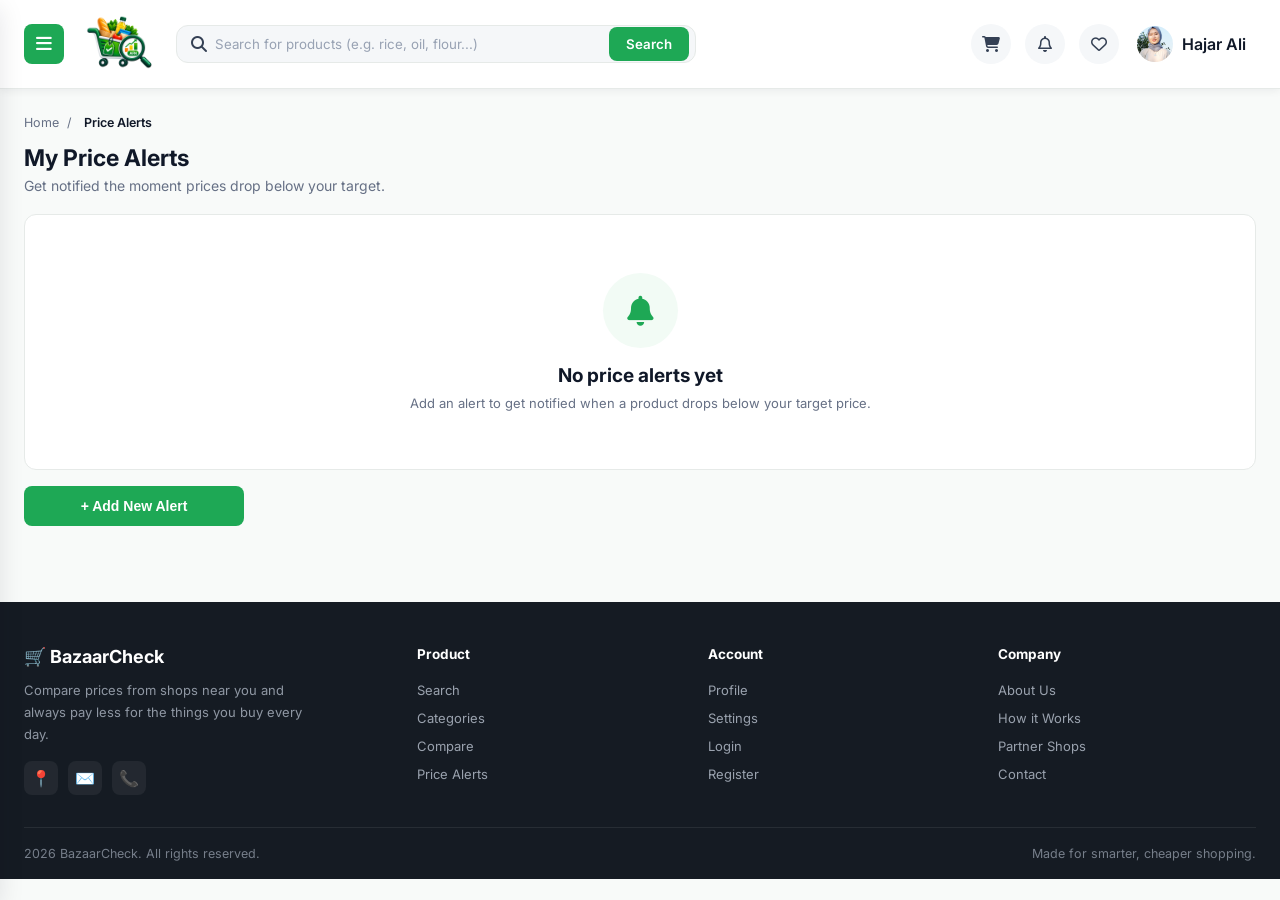
==== alerts.html @ 357ee867 "Add Alerts page and update the Alerts buttons in every pages" ====
<!doctype html>
<html lang="en">
  <head>
    <meta charset="UTF-8" />
    <meta name="viewport" content="width=device-width, initial-scale=1.0" />
    <link rel="stylesheet" href="index.css" />
    <link
      rel="stylesheet"
      href="https://cdnjs.cloudflare.com/ajax/libs/font-awesome/6.4.0/css/all.min.css"
    />
    <link
      href="https://fonts.googleapis.com/css2?family=Inter:wght@400;500;600;700;800&display=swap"
      rel="stylesheet"
    />
    <title>Alerts . Bazaar Check</title>
  </head>
  <body>
    <header class="topbar">
      <button class="menu-btn">
        <i class="fa-solid fa-bars"></i>
      </button>

      <div class="logo">
        <img src="images/logo.png" alt="logo" class="logo-png" />
      </div>

      <form class="search-box">
        <span class="search-icon">
          <i class="fa-solid fa-magnifying-glass"></i>
        </span>

        <input
          type="text"
          placeholder="Search for products (e.g. rice, oil, flour...)"
        />

        <button type="submit">Search</button>
      </form>

      <div class="topbar-right">
        <!--  <button id="darkModeBtn" class="icon-btn">🌙 </button> -->

        <a href="cart.html" class="icon-btn" style="position: relative">
          <i class="fa-solid fa-cart-shopping"></i>
          <span id="cartCount" class="cart-badge" style="display: none">0</span>
        </a>

        <a href="alerts.html" class="icon-btn" style="position: relative">
          <i class="fa-regular fa-bell"></i>
          <span id="alertCount" class="cart-badge" style="display: none"
            >0</span
          >
        </a>

        <a href="favorites.html" class="icon-btn" style="position: relative">
          <i class="fa-regular fa-heart"></i>
          <span id="favCount" class="cart-badge" style="display: none">0</span>
        </a>

        <a href="#" class="user-chip">
          <img src="images/1.png" alt="user" />
          <span class="name">Hajar Ali</span>
        </a>
      </div>
    </header>

    <aside class="sidebar" id="sidebar">
      <div class="sidebar-head">
        <div class="brand">
          <img src="images/logo.png" alt="Bazaar Check logo" class="logo-png" />

          <div class="brand-info">
            <span class="brand-name">Bazaar Check</span>
            <span class="brand-tagline">Smart shopping</span>
          </div>
        </div>

        <button class="close-btn" id="closeBtn">
          <i class="fa-solid fa-xmark"></i>
        </button>
      </div>

      <nav>
        <a href="index.html">
          <i class="fa-solid fa-house"></i>
          Home
        </a>

        <a href="search.html">
          <i class="fa-solid fa-magnifying-glass"></i>
          Search
        </a>

        <a href="categories.html">
          <i class="fa-solid fa-layer-group"></i>
          Categories
        </a>

        <a href="categories.html">
          <i class="fa-solid fa-shop"></i>
          Shops
        </a>

        <a href="cart.html" class="active">
          <i class="fa-solid fa-cart-shopping"></i>
          My Cart
        </a>

        <a href="compare.html">
          <i class="fa-solid fa-code-compare"></i>
          Compare
        </a>

        <a href="favorites.html">
          <i class="fa-solid fa-heart"></i>
          Favorites
        </a>

        <a href="Alerts.html">
          <i class="fa-solid fa-bell"></i>
          Alerts
        </a>

        <a href="price-history.html">
          <i class="fa-solid fa-chart-line"></i>
          Price History
        </a>

        <a href="profile.html">
          <i class="fa-regular fa-circle-user"></i>
          Profile
        </a>

        <a href="settings.html">
          <i class="fa-solid fa-gear"></i>
          settings
        </a>

        <hr />

        <a href="login.html">
          <i class="fa-solid fa-right-from-bracket"></i>
          Logout
        </a>
      </nav>
    </aside>

    <!-- Backdrop -->

    <div class="backdrop" id="backdrop"></div>

    <!-- ================= ADD ALERT MODAL ================= -->

    <div id="alertModal" class="alert-modal">
      <div class="alert-modal-content">
        <button id="closeAlertModal" class="alert-modal-close">
          <i class="fa-solid fa-xmark"></i>
        </button>

        <div class="alert-modal-icon">
          <i class="fa-solid fa-bell"></i>
        </div>

        <h2>Create Price Alert</h2>

        <p class="alert-modal-subtitle">
          Choose a product and set the maximum price you want to pay.
        </p>

        <div class="alert-form-group">
          <label for="alertProduct">Product</label>

          <div class="alert-select-wrapper">
            <i class="fa-solid fa-box"></i>

            <select id="alertProduct">
              <option value="">Select a product</option>
            </select>

            <i class="fa-solid fa-chevron-down alert-select-arrow"></i>
          </div>
        </div>

        <div class="alert-form-group">
          <label for="alertTargetPrice">Target Price</label>

          <div class="alert-price-wrapper">
            <span>AFN</span>
            <input
              type="number"
              id="alertTargetPrice"
              placeholder="Enter target price"
              min="1"
            />
          </div>
        </div>

        <div class="alert-modal-info">
          <i class="fa-solid fa-circle-info"></i>

          <span>
            You will be notified when the product price reaches or falls below
            your target price.
          </span>
        </div>

        <div id="alertModalError" class="alert-modal-error"></div>

        <div class="alert-modal-actions">
          <button id="cancelAlertModal" class="alert-cancel-btn">Cancel</button>

          <button id="saveAlertModal" class="alert-save-btn">
            <i class="fa-solid fa-bell"></i>
            Set Alert
          </button>
        </div>
      </div>
    </div>
    <main class="page">
      <div class="crumbs">
        <a href="index.html">Home</a>
        <span>/</span>
        <span class="current">Price Alerts</span>
      </div>

      <div class="page-head">
        <h1>My Price Alerts</h1>
        <p>Get notified the moment prices drop below your target.</p>
      </div>

      <div class="alert-list-card">
        <div id="alertItemsContainer">
          <!-- filled by JavaScript -->
        </div>
      </div>

      <button
        class="btn-primary-full"
        id="addAlertBtn"
        style="max-width: 220px; margin-top: 16px"
      >
        + Add New Alert
      </button>
    </main>

    <!-- ===== SECTION: FOOTER ===== -->
    <footer class="site-footer">
      <div class="foot-top">
        <div class="foot-brand">
          <div class="logo"><span class="logo-dot">🛒</span> BazaarCheck</div>
          <p>
            Compare prices from shops near you and always pay less for the
            things you buy every day.
          </p>
          <div class="foot-social">
            <a href="#" aria-label="Location">📍</a>
            <a href="#" aria-label="Email">✉️</a>
            <a href="#" aria-label="Phone">📞</a>
          </div>
        </div>

        <div class="foot-col">
          <h5>Product</h5>
          <a href="search.html">Search</a>
          <a href="categories.html">Categories</a>
          <a href="compare.html">Compare</a>
          <a href="alerts.html">Price Alerts</a>
        </div>

        <div class="foot-col">
          <h5>Account</h5>
          <a href="profile.html">Profile</a>
          <a href="settings.html">Settings</a>
          <a href="login.html">Login</a>
          <a href="register.html">Register</a>
        </div>

        <div class="foot-col">
          <h5>Company</h5>
          <a href="#">About Us</a>
          <a href="#">How it Works</a>
          <a href="shops.html">Partner Shops</a>
          <a href="#">Contact</a>
        </div>
      </div>

      <div class="foot-bottom">
        <span><span id="year"></span> BazaarCheck. All rights reserved.</span>
        <span>Made for smarter, cheaper shopping.</span>
      </div>
    </footer>
    <script src="index.js"></script>
  </body>
</html>
---- index.css ----
/* ================================
   GLOBAL VARIABLES
================================ */

:root {
  --primary: #1ea855;
  --primary-dark: #2f9456;
  --primary-dark2: #041c0d;
  --primary-light: #f2fbf5;

  --white: #ffffff;
  --black: #101828;
  --text: #344054;
  --text-light: #667085;
  --text-muted: #98a2b3;

  --background: #f8faf9;
  --surface: #ffffff;
  --surface-soft: #f5f7f9;

  --border: #e6eae8;

  --sidebar-bg: #26382e;
  --sidebar-text: #dce8e0;
  --sidebar-hover: rgba(255, 255, 255, 0.08);
  --sidebar-active: #1ea855;

  --danger: #e0483f;

  --shadow-sm: 0 2px 8px rgba(16, 24, 40, 0.06);
  --shadow-md: 0 8px 24px rgba(16, 24, 40, 0.1);

  --radius-sm: 8px;
  --radius-md: 12px;
  --radius-lg: 18px;

  --transition: 0.25s ease;
}

/* ================================
   RESET
================================ */

* {
  margin: 0;
  padding: 0;
  box-sizing: border-box;
}

body {
  font-family: "Inter", sans-serif;
  background: var(--background);
  color: var(--text);
}

/* ================================
   TOPBAR
================================ */

.topbar {
  position: sticky;
  top: 0;
  z-index: 30;

  display: flex;
  align-items: center;
  gap: 16px;

  padding: 12px 24px;

  background: var(--white);
  border-bottom: 1px solid var(--border);

  box-shadow: var(--shadow-sm);
}

/* ================================
   MENU BUTTON
================================ */

.menu-btn {
  width: 40px;
  height: 40px;

  display: flex;
  align-items: center;
  justify-content: center;

  border: none;
  border-radius: var(--radius-sm);

  background: var(--primary);
  color: var(--white);

  font-size: 18px;

  cursor: pointer;

  transition: var(--transition);
}

.menu-btn:hover {
  background: var(--primary-dark);
  transform: translateY(-1px);
}

/* ================================
   LOGO
================================ */

.logo-png {
  width: 80px;
  height: 60px;
  object-fit: contain;
}

/* ================================
   DARK MODE BUTTON

body.dark{
  background:var(--primary-dark2);
  color:var(--primary-light);
}
#darkModeBtn{
  border:none;
}
================================ */
/* ================================
   SEARCH BOX
================================ */

.search-box {
  flex: 1;
  max-width: 520px;

  display: flex;
  align-items: center;

  background: var(--surface-soft);

  border: 1px solid var(--border);
  border-radius: var(--radius-md);

  padding: 0 6px 0 14px;

  transition: var(--transition);
}

.search-box > i {
  color: var(--text);
}

.search-box:focus-within {
  border-color: var(--primary);
  background: var(--white);
  box-shadow: 0 0 0 3px rgba(30, 168, 85, 0.1);
}

.search-box input {
  flex: 1;

  border: none;
  outline: none;

  padding: 10px 8px;

  background: transparent;

  color: var(--text);
  font-family: inherit;
}

.search-box input::placeholder {
  color: var(--text-muted);
}

.search-box button {
  display: flex;
  align-items: center;
  justify-content: center;

  background: var(--primary);
  color: var(--white);

  border: none;
  border-radius: var(--radius-sm);

  padding: 9px 17px;

  font-weight: 600;
  font-family: inherit;

  cursor: pointer;

  transition: var(--transition);
}

.search-box button:hover {
  background: var(--primary-dark);
}

/* ================================
   TOPBAR RIGHT
================================ */

.topbar-right {
  display: flex;
  align-items: center;
  gap: 14px;

  margin-left: auto;
}

.topbar-right a {
  text-decoration: none;
}

.topbar-right a .name {
  color: var(--black);
  font-weight: 600;
}

/* ================================
   ICON BUTTON
================================ */

.icon-btn {
  width: 40px;
  height: 40px;

  display: flex;
  align-items: center;
  justify-content: center;

  position: relative;

  border-radius: 50%;

  background: var(--surface-soft);
  color: var(--text);

  transition: var(--transition);
}

.icon-btn:hover {
  background: var(--primary-light);
  color: var(--primary);
}

/* Notification Dot */

.dot {
  position: absolute;

  top: 5px;
  right: 5px;

  width: 8px;
  height: 8px;

  background: var(--danger);

  border-radius: 50%;

  border: 1.5px solid var(--white);
}

/* ================================
   USER CHIP
================================ */

.user-chip {
  display: flex;
  align-items: center;
  gap: 9px;

  padding: 4px 10px 4px 4px;

  border-radius: 30px;

  transition: var(--transition);
}

.user-chip:hover {
  background: var(--surface-soft);
}

.user-chip img {
  width: 36px;
  height: 36px;

  border-radius: 50%;

  object-fit: cover;
}

/* ================================
   SIDEBAR
================================ */

.sidebar {
  position: fixed;

  top: 0;
  left: 0;
  bottom: 0;

  width: 270px;

  background: var(--sidebar-bg);
  color: var(--white);

  padding: 22px 18px;

  transform: translateX(-100%);

  transition: transform 0.3s ease;

  z-index: 60;

  box-shadow: var(--shadow-md);
}

.sidebar.open {
  transform: translateX(0);
}

/* ================================
   SIDEBAR HEADER
================================ */

.sidebar-head {
  display: flex;
  align-items: center;

  padding: 0 4px 22px;

  margin-bottom: 15px;

  border-bottom: 1px solid rgba(255, 255, 255, 0.1);
}

/* ================================
   SIDEBAR BRAND
================================ */

.brand {
  display: flex;
  align-items: center;
  gap: 10px;
  min-width: 0;
}

.brand-info {
  display: flex;
  flex-direction: column;
}

.sidebar .logo-png {
  width: 75px;
  height: 55px;
}

.brand-name {
  color: var(--white);

  font-size: 18px;
  font-weight: 700;

  letter-spacing: -0.3px;

  white-space: nowrap;
}

.brand-tagline {
  color: #aabdb1;

  font-size: 11px;

  margin-top: 2px;
}

/* ================================
   CLOSE BUTTON
================================ */

.close-btn {
  width: 38px;
  height: 38px;

  flex-shrink: 0;
  margin-left: 12px;

  display: flex;
  align-items: center;
  justify-content: center;

  border: none;
  border-radius: 10px;

  background: transparent;
  color: var(--sidebar-text);

  font-size: 19px;

  cursor: pointer;

  transition: var(--transition);
}

.close-btn:hover {
  background: var(--sidebar-hover);
  color: var(--white);
}

/* SIDEBAR NAVIGATION  */
.sidebar {
  width: 290px;
  height: 100vh;
  overflow-y: auto;
  overflow-x: hidden;
}

.sidebar nav {
  display: flex;
  flex-direction: column;
  gap: 6px;
}

.sidebar nav a {
  display: flex;
  align-items: center;

  gap: 14px;

  padding: 12px 14px;

  color: var(--sidebar-text);

  text-decoration: none;

  border-radius: var(--radius-md);

  font-size: 15px;
  font-weight: 500;

  transition: var(--transition);
}

.sidebar nav a i {
  width: 20px;

  text-align: center;

  font-size: 16px;
}

.sidebar nav a:hover {
  background: var(--sidebar-hover);
  color: var(--white);

  transform: translateX(3px);
}

.sidebar nav a.active {
  background: var(--sidebar-active);
  color: var(--white);

  box-shadow: 0 4px 12px rgba(30, 168, 85, 0.2);
}

/*  BACKDROp    */

.backdrop {
  display: none;

  position: fixed;

  inset: 0;

  background: rgba(0, 0, 0, 0.5);

  z-index: 55;

  backdrop-filter: blur(2px);
}

.backdrop.show {
  display: block;
}

/*  HERO  */

.hero {
  display: grid;

  grid-template-columns: 1fr 1fr;

  gap: 24px;

  align-items: center;

  padding: 40px;

  background: var(--primary-light);

  border-radius: var(--radius-lg);
  border: 1px solid var(--border);
  margin-bottom: 28px;
  overflow: hidden;
  position: relative;
  margin: 16px;
}

.hero-content {
  padding-left: 0;
}

.brand-label {
  display: inline-block;

  margin-bottom: 12px;

  color: var(--primary);

  font-size: 14px;
  font-weight: 800;

  letter-spacing: 2px;
}

.hero h1 {
  font-size: 38px;

  line-height: 1.15;

  font-weight: 750;

  color: var(--black);

  margin-bottom: 14px;
}

.hero h1 span {
  color: var(--primary);
}

.hero p {
  color: var(--text-light);

  font-size: 16px;

  line-height: 1.6;

  margin-bottom: 20px;

  max-width: 420px;
}

/* HERO SEARCH */

.hero-search {
  display: flex;

  background: var(--white);

  border-radius: var(--radius-md);

  padding: 6px;

  max-width: 440px;

  box-shadow: var(--shadow-md);
}

.hero-search input {
  flex: 1;

  border: none;
  outline: none;

  padding: 10px 12px;

  font-family: inherit;
}

.hero-search input::placeholder {
  color: var(--text-muted);
}

.hero-search button {
  background: var(--primary);

  color: var(--white);

  border: none;

  border-radius: var(--radius-sm);

  padding: 0 20px;

  font-weight: 600;

  font-family: inherit;

  cursor: pointer;

  transition: var(--transition);
}

.hero-search button:hover {
  background: var(--primary-dark);
}

/* ================================
   HERO IMAGE
================================ */

.hero-image img {
  width: 100%;
  max-width: 500px;

  height: 400px;

  display: block;

  object-fit: contain;
}

/* quick category chips */
.chip-row {
  display: flex;
  gap: 12px;
  flex-wrap: wrap;
  margin-top: 22px;
}
.chip {
  display: flex;
  flex-direction: column;
  align-items: center;
  gap: 7px;
  background: #fff;
  border: 1px solid var(--border);
  border-radius: 13px;
  padding: 12px 18px;
  min-width: 80px;
  font-size: 12.5px;
  font-weight: 600;
  color: var(--text);
  transition:
    0.15s transform,
    0.15s border-color,
    0.15s box-shadow;
}
.chip .emoji {
  font-size: 24px;
}
.chip:hover {
  border-color: var(--sidebar-active);
  color: var(--primary-dark);
  transform: translateY(-3px);
  box-shadow: var(--shadow);
}

/*     card      */
.section-title {
  display: flex;
  justify-content: space-between;
  align-items: center;
  margin-bottom: 14px;
}
.section-title h3,
.section-heading h3 {
  margin: 0;
  font-weight: 700;
  font-size: 16.5px;
  color: var(--black);
}
.section-heading {
  display: flex;
  justify-content: space-between;
  align-items: center;
  margin-bottom: 14px;
}
.section-title a {
  font-size: 13px;
  color: var(--primary-dark);
  font-weight: 600;
}
.grid {
  display: grid;
  gap: 18px;
  padding: 0 24px;
}
.grid-5 {
  grid-template-columns: repeat(5, 1fr);
  gap: 24px;
  align-items: center;
  margin-bottom: 28px;
  overflow: hidden;
  position: relative;
}

/* ---------- Product card ---------- */
.product-card {
  background: #fff;
  border: 1px solid var(--border);
  border-radius: var(--radius-md);
  padding: 14px;
  position: relative;
  transition:
    0.18s box-shadow,
    0.18s transform,
    0.18s border-color;
  text-decoration: none;
}
.product-card:hover {
  box-shadow: var(--shadow-md);
  transform: translateY(-4px);
  border-color: var(--primary);
}
.product-card .thumb {
  background: var(--primary-light);
  border-radius: 10px;
  height: 160px;
  display: flex;
  align-items: center;
  justify-content: center;
  font-size: 44px;
  margin-bottom: 12px;
}
.product-card .thumb img {
  width: 100%;
  height: 100%;
  object-fit: contain;
  display: block;
  padding: 10px;
}
.product-card .fav-btn {
  position: absolute;
  top: 12px;
  right: 12px;
  width: 34px;
  height: 34px;
  border-radius: 50%;
  background: #fff;
  border: 1px solid var(--border);
  display: flex;
  align-items: center;
  justify-content: center;
  color: var(--danger);
  transition: 0.15s transform;
  cursor: pointer;
}
.product-card .fav-btn:hover {
  transform: scale(1.12);
}
.product-link {
  text-decoration: none;
  color: inherit;
}
.product-card h4 {
  margin: 0 0 4px;
  font-size: 14.5px;
  text-align: center;
}
.product-card .from {
  font-size: 12px;
  color: var(--primary);
  margin: 0 0 2px;
  text-align: center;
}
.product-card .price {
  margin: 0;
  font-weight: 700;
  color: var(--primary-dark);
  font-size: 15px;
  text-align: center;
}
.simple-heart {
  font-size: 18px;
  color: var(--danger);
}
.filled-heart {
  width: 28px;
  height: 28px;
  object-fit: contain;
}

/*        SECTION: WHY BAZAARCHECK     */

.why-section {
  padding: 30px 24px 0;
  max-width: 1300px;
  margin: 0 auto;
}

.feature-strip {
  display: grid;
  grid-template-columns: repeat(4, 1fr);
  gap: 16px;
}

.feature-item {
  background: var(--surface);
  border: 1px solid var(--border);
  border-radius: var(--radius-md);
  padding: 18px;
  display: flex;
  gap: 12px;
  align-items: flex-start;
  transition: var(--transition);
}

.feature-item:hover {
  box-shadow: var(--shadow-md);
  transform: translateY(-3px);
}

.fi-icon {
  width: 40px;
  height: 40px;
  border-radius: var(--radius-sm);
  background: var(--primary-light);
  display: flex;
  align-items: center;
  justify-content: center;
  font-size: 18px;
  flex-shrink: 0;
}

.feature-item h5 {
  margin: 0 0 3px;
  font-size: 14px;
  color: var(--black);
}

.feature-item p {
  margin: 0;
  font-size: 12.5px;
  color: var(--text-light);
}

/*    SECTION: FOOTER  */

.site-footer {
  margin-top: 40px;
  background: #151b23;
  color: #a9b1bd;
  padding: 44px 24px 0;
}

.foot-top {
  max-width: 1300px;
  margin: 0 auto;
  display: grid;
  grid-template-columns: 1.4fr 1fr 1fr 1fr;
  gap: 32px;
  padding-bottom: 32px;
  border-bottom: 1px solid rgba(255, 255, 255, 0.08);
}

.foot-brand .logo {
  color: var(--white);
  font-size: 18px;
  font-weight: 700;
  margin-bottom: 12px;
}

.foot-brand p {
  font-size: 13px;
  line-height: 1.7;
  max-width: 280px;
  margin: 0 0 16px;
  color: #8f97a3;
}

.foot-social {
  display: flex;
  gap: 10px;
}

.foot-social a {
  width: 34px;
  height: 34px;
  border-radius: var(--radius-sm);
  background: rgba(255, 255, 255, 0.06);
  display: flex;
  align-items: center;
  justify-content: center;
  text-decoration: none;
  color: #c3c9d1;
  transition: var(--transition);
}

.foot-social a:hover {
  background: var(--primary);
  color: var(--white);
}

.foot-col h5 {
  color: var(--white);
  font-size: 13.5px;
  margin: 0 0 14px;
}

.foot-col a {
  display: block;
  font-size: 13px;
  color: #9aa2ae;
  padding: 6px 0;
  text-decoration: none;
  transition: var(--transition);
}

.foot-col a:hover {
  color: var(--primary);
}

.foot-bottom {
  max-width: 1300px;
  margin: 0 auto;
  padding: 18px 0;
  display: flex;
  justify-content: space-between;
  flex-wrap: wrap;
  gap: 8px;
  font-size: 12.5px;
  color: #767e8a;
}

.page {
  max-width: 1300px;
  margin: 0 auto;
  padding: 26px 24px;
}

.page-head {
  margin-bottom: 20px;
}
.page-head h1 {
  font-size: 23px;
  margin-bottom: 5px;
  color: var(--black);
}
.page-head p {
  color: var(--text-light);
  font-size: 14px;
}
.filters h4 {
  margin: 0 0 12px;
  font-size: 13.5px;
  color: #1e2530;
}
.filters hr {
  border: none;
  border-top: 1px solid #e6eae8;
  margin: 14px 0;
}

.filter-toggle {
  display: none;
  background: #f5f7f9;
  border: 1px solid #e6eae8;
  border-radius: 8px;
  padding: 9px 14px;
  font-size: 13px;
  font-weight: 600;
  margin-bottom: 14px;
  cursor: pointer;
}
.search-layout {
  display: grid;
  grid-template-columns: 230px 1fr;
  gap: 20px;
  align-items: start;
}
.filters {
  background: var(--surface);
  border: 1px solid var(--border);
  border-radius: var(--radius-md);
  padding: 18px;
}
.filter-item {
  display: block;
  padding: 9px 10px;
  border-radius: var(--radius-sm);
  font-size: 13.5px;
  color: var(--text);
  font-weight: 500;
  text-decoration: none;
}
.filter-item:hover {
  background: var(--surface-soft);
}
.filter-item.active {
  background: var(--primary-light);
  color: var(--primary-dark);
  font-weight: 700;
}
.toolbar {
  display: flex;
  justify-content: space-between;
  align-items: center;
  flex-wrap: wrap;
  gap: 12px;
  margin-bottom: 16px;
}
.toolbar-left {
  display: flex;
  gap: 10px;
}
.select-box {
  border: 1px solid var(--border);
  border-radius: var(--radius-sm);
  padding: 9px 12px;
  font-size: 13px;
  background: var(--surface);
}
.filter-toggle {
  display: none;
  background: var(--surface-soft);
  border: 1px solid var(--border);
  border-radius: var(--radius-sm);
  padding: 9px 14px;
  font-size: 13px;
  font-weight: 600;
  cursor: pointer;
}
.table-card {
  background: var(--surface);
  border: 1px solid var(--border);
  border-radius: var(--radius-md);
  overflow-x: auto;
}
.price-table {
  width: 100%;
  border-collapse: collapse;
  font-size: 13.5px;
}
.price-table th {
  text-align: left;
  background: var(--surface-soft);
  color: var(--text-light);
  font-size: 12px;
  text-transform: uppercase;
  padding: 12px 16px;
  border-bottom: 1px solid var(--border);
}
.price-table td {
  padding: 13px 16px;
  border-bottom: 1px solid var(--border);
}
.price-table tr:last-child td {
  border-bottom: none;
}
.shop-cell {
  display: flex;
  align-items: center;
  gap: 10px;
  font-weight: 600;
}
.shop-avatar {
  width: 32px;
  height: 32px;
  border-radius: var(--radius-sm);
  background: var(--surface-soft);
  display: flex;
  align-items: center;
  justify-content: center;
}
.price-cell {
  font-weight: 700;
  color: var(--primary-dark);
}
.lowest-tag {
  background: var(--primary-light);
  color: var(--primary-dark);
  font-size: 10.5px;
  font-weight: 700;
  padding: 2px 7px;
  border-radius: 6px;
  margin-left: 6px;
  .sidebar::-webkit-scrollbar {
    width: 6px;
  }

  .sidebar::-webkit-scrollbar-track {
    background: transparent;
  }

  .sidebar::-webkit-scrollbar-thumb {
    background: #888;
    border-radius: 10px;
  }

  .sidebar::-webkit-scrollbar-thumb:hover {
    background: #666;
  }
}
.btn-view {
  display: inline-block;
  background: var(--primary);
  color: var(--white);
  text-decoration: none;
  font-size: 12.5px;
  font-weight: 600;
  padding: 7px 14px;
  border-radius: var(--radius-sm);
}
.stat-row {
  display: grid;
  grid-template-columns: repeat(3, 1fr);
  gap: 14px;
  margin-top: 16px;
}
.stat-box {
  background: var(--primary-light);
  border: 1px solid var(--border);
  border-radius: var(--radius-md);
  padding: 14px 16px;
}
.stat-label {
  font-size: 12px;
  color: var(--text-light);
  margin-bottom: 4px;
}
.stat-value {
  font-size: 18px;
  font-weight: 700;
  color: var(--primary-dark);
}
.stat-value span {
  font-size: 12px;
  font-weight: 500;
  color: var(--text-light);
}

.crumbs {
  font-size: 12.5px;
  color: var(--text-light);
  margin-bottom: 14px;
}
.crumbs a {
  color: var(--text-light);
  text-decoration: none;
}
.crumbs a:hover {
  color: var(--primary-dark);
}
.crumbs span {
  margin: 0 4px;
}
.crumbs .current {
  color: var(--black);
  font-weight: 600;
}
.product-layout {
  display: grid;
  grid-template-columns: 320px 1fr;
  gap: 22px;
  align-items: start;
}

/* Product summary */
.product-summary {
  background: var(--surface);
  border: 1px solid var(--border);
  border-radius: var(--radius-md);
  padding: 20px;
  text-align: center;
}
.summary-thumb {
  background: var(--surface-soft);
  border-radius: var(--radius-sm);
  height: 190px;
  display: flex;
  align-items: center;
  justify-content: center;
  margin-bottom: 14px;
}
.summary-thumb img {
  max-width: 90px;
  max-height: 90px;
  object-fit: contain;
}
.product-summary h2 {
  margin: 0 0 6px;
  font-size: 19px;
  color: var(--black);
}
.summary-rating {
  font-size: 13px;
  color: var(--black);
  margin-bottom: 12px;
}
.summary-label {
  font-size: 13px;
  color: var(--text-light);
  margin: 10px 0 4px;
}
.summary-price {
  font-weight: 800;
  font-size: 18px;
  color: var(--primary-dark);
  margin: 0 0 16px;
}
.btn-outline-full {
  width: 100%;
  background: var(--surface);
  color: var(--primary-dark);
  border: 1.5px solid var(--primary);
  border-radius: var(--radius-sm);
  padding: 11px;
  font-weight: 600;
  font-size: 14px;
  cursor: pointer;
  margin-bottom: 10px;
  transition: var(--transition);
}
.btn-outline-full:hover {
  background: var(--primary-light);
}
.btn-outline-full.is-favorited {
  background: var(--primary);
  color: var(--white);
  border-color: var(--primary);
}
.btn-ghost-full {
  width: 100%;
  background: var(--surface-soft);
  color: var(--text);
  border: 1px solid var(--border);
  border-radius: var(--radius-sm);
  padding: 11px;
  font-weight: 600;
  font-size: 14px;
  cursor: pointer;
  transition: var(--transition);
}
.btn-ghost-full:hover {
  background: var(--border);
}

/* Product details  */
.history-preview {
  background: var(--surface);
  border: 1px solid var(--border);
  border-radius: var(--radius-md);
  padding: 18px;
}
.history-preview p {
  margin: 0;
  font-size: 13px;
  color: var(--text-light);
  line-height: 1.6;
}
.history-preview a {
  color: var(--primary-dark);
  font-weight: 600;
  text-decoration: none;
}
/*  shops page cards    */
.shop-card {
  display: block;
  background: var(--surface);
  border: 1px solid var(--border);
  border-radius: var(--radius-md);
  padding: 16px;
  text-decoration: none;
  color: var(--text);
  transition: var(--transition);
}
.shop-card:hover {
  box-shadow: var(--shadow-md);
  transform: translateY(-3px);
  border-color: var(--primary-light);
}
.shop-card-thumb {
  background: var(--surface-soft);
  border-radius: var(--radius-sm);
  height: 160px; /* make the image area taller */
  overflow: hidden; /* keep image inside rounded corners */
  margin-bottom: 12px;
}

.shop-card-thumb img {
  width: 100%;
  height: 100%;
  object-fit: cover;
  display: block;
}
#shopImage {
  width: 100%;
  height: 450px;
  object-fit: cover;
  object-position: center;
  border-radius: 12px;
  display: block;
}
.shop-card h4 {
  margin: 0 0 4px;
  font-size: 14.5px;
  color: var(--black);
}
.shop-card-location {
  font-size: 12.5px;
  color: var(--text-light);
  margin: 0 0 10px;
}
.shop-card-meta {
  display: flex;
  justify-content: space-between;
  font-size: 12.5px;
  margin-bottom: 6px;
}
.shop-card-rating {
  font-weight: 700;
  color: var(--black);
}
.shop-card-distance {
  color: var(--text-light);
}
.shop-card-count {
  font-size: 12px;
  color: var(--text-light);
  margin: 0;
  padding-top: 6px;
  border-top: 1px solid var(--border);
}
.shops-grid {
  display: grid;
  grid-template-columns: repeat(3, 1fr);
  gap: 16px;
}

/* shop css */
.shop-header {
  background: var(--surface);
  border: 1px solid var(--border);
  border-radius: var(--radius-lg);
  padding: 24px;
  display: flex;
  align-items: center;
  gap: 20px;
  flex-wrap: wrap;
  margin-bottom: 20px;
}
.shop-header-thumb {
  width: 100px;
  height: 90px;
  background: var(--surface-soft);
  border-radius: var(--radius-md);
  display: flex;
  align-items: center;
  justify-content: center;
  flex-shrink: 0;
}
.shop-header-thumb img {
  max-width: 50px;
  max-height: 50px;
  object-fit: contain;
}
.shop-header-info {
  flex: 1;
  min-width: 220px;
}
.shop-header-info h2 {
  margin: 0 0 6px;
  font-size: 20px;
  color: var(--black);
}
.shop-header-meta {
  display: flex;
  gap: 14px;
  flex-wrap: wrap;
  font-size: 13px;
  color: var(--text-light);
}

.shop-layout {
  display: grid;
  grid-template-columns: 1fr 1.6fr;
  gap: 20px;
  align-items: start;
}
.shop-about-card {
  background: var(--surface);
  border: 1px solid var(--border);
  border-radius: var(--radius-md);
  padding: 20px;
}
.shop-about-text {
  font-size: 13.5px;
  color: var(--text-light);
  line-height: 1.6;
  margin: 4px 0;
}
.shop-about-card hr {
  border: none;
  border-top: 1px solid var(--border);
  margin: 16px 0;
}

.empty-state {
  text-align: center;
  padding: 50px 20px;
  color: var(--text-light);
}
.empty-state h3 {
  color: var(--black);
  margin-bottom: 6px;
}
/*   Categories Css codes   */

/* ================================
   CATEGORIES PAGE
================================ */
.categories-banner {
  background: var(--primary-light);
  border: 1px solid var(--border);
  border-radius: var(--radius-md);
  padding: 14px 18px;
  font-size: 13.5px;
  color: var(--text);
  margin-bottom: 22px;
}
.categories-banner strong {
  color: var(--primary-dark);
}

.categories-grid {
  display: grid;
  grid-template-columns: repeat(4, 1fr);
  gap: 18px;
}

.category-card {
  display: block;
  background: var(--surface);
  border: 1px solid var(--border);
  border-radius: var(--radius-md);
  padding: 26px 16px;
  text-align: center;
  text-decoration: none;
  color: var(--text);
  transition: var(--transition);
}
.category-card:hover {
  box-shadow: var(--shadow-md);
  transform: translateY(-4px);
  border-color: var(--primary-light);
}

.category-card-thumb {
  width: 58px;
  height: 58px;
  border-radius: 50%;
  display: flex;
  align-items: center;
  justify-content: center;
  font-size: 26px;
  margin: 0 auto 14px;
  transition: var(--transition);
}
.category-card:hover .category-card-thumb {
  transform: scale(1.08);
}

.category-card h4 {
  margin: 0 0 4px;
  font-size: 14.5px;
  color: var(--black);
}
.category-card-count {
  font-size: 12px;
  color: var(--text-light);
  margin: 0;
}

/* Featured tile (Food) */
.category-card.featured {
  background: linear-gradient(135deg, var(--primary), var(--primary-dark));
  border-color: transparent;
}
.category-card.featured h4,
.category-card.featured .category-card-count {
  color: var(--white);
}

/* Add to cart button*/
.cart-badge {
  position: absolute;
  top: -4px;
  right: -4px;
  background: var(--danger);
  color: var(--white);
  font-size: 10px;
  font-weight: 700;
  min-width: 16px;
  height: 16px;
  border-radius: 50%;
  display: flex;
  align-items: center;
  justify-content: center;
  padding: 0 3px;
}

.add-cart-btn {
  width: 100%;
  margin-top: 8px;
  background: var(--primary);
  color: var(--white);
  border: none;
  border-radius: var(--radius-sm);
  padding: 7px;
  font-size: 12px;
  font-weight: 600;
  cursor: pointer;
  transition: var(--transition);
}
.add-cart-btn:hover {
  background: var(--primary-dark);
}
/* ================================
   CART PAGE
================================ */
.cart-layout {
  display: grid;
  grid-template-columns: 1.5fr 1fr;
  gap: 20px;
  align-items: start;
}

.cart-list-card {
  background: var(--surface);
  border: 1px solid var(--border);
  border-radius: var(--radius-md);
  padding: 8px 20px;
}

.cart-item {
  display: flex;
  align-items: center;
  gap: 14px;
  padding: 16px 0;
  border-bottom: 1px solid var(--border);
}
.cart-item:last-child {
  border-bottom: none;
}

.cart-item-thumb {
  width: 52px;
  height: 52px;
  border-radius: var(--radius-sm);
  background: var(--surface-soft);
  display: flex;
  align-items: center;
  justify-content: center;
  font-size: 24px;
  flex-shrink: 0;
}

.cart-item-info {
  flex: 1;
  min-width: 0;
}
.cart-item-info h5 {
  margin: 0 0 3px;
  font-size: 14px;
  color: var(--black);
}
.cart-item-info span {
  font-size: 12px;
  color: var(--text-light);
}

.cart-qty {
  display: flex;
  align-items: center;
  border: 1px solid var(--border);
  border-radius: var(--radius-sm);
  overflow: hidden;
  flex-shrink: 0;
}
.cart-qty button {
  width: 28px;
  height: 28px;
  background: var(--surface-soft);
  border: none;
  font-size: 15px;
  color: var(--text);
  cursor: pointer;
}
.cart-qty button:hover {
  background: var(--border);
}
.cart-qty span {
  width: 30px;
  text-align: center;
  font-size: 13px;
  font-weight: 700;
}

.cart-item-price {
  font-weight: 700;
  color: var(--primary-dark);
  min-width: 75px;
  text-align: right;
  flex-shrink: 0;
  font-size: 13.5px;
}

.cart-remove-btn {
  width: 32px;
  height: 32px;
  border-radius: var(--radius-sm);
  background: #fdf1f0;
  border: none;
  color: var(--danger);
  display: flex;
  align-items: center;
  justify-content: center;
  cursor: pointer;
  flex-shrink: 0;
  transition: var(--transition);
}
.cart-remove-btn:hover {
  background: var(--danger);
  color: var(--white);
}

/* Summary card */
.cart-summary-card {
  background: var(--surface);
  border: 1px solid var(--border);
  border-radius: var(--radius-md);
  padding: 20px;
  position: sticky;
  top: 90px;
}
.summary-row {
  display: flex;
  justify-content: space-between;
  font-size: 13.5px;
  color: var(--text-light);
  margin-bottom: 8px;
}
.cart-summary-card hr {
  border: none;
  border-top: 1px solid var(--border);
  margin: 14px 0;
}
.summary-total {
  background: var(--primary-light);
  border-radius: var(--radius-sm);
  padding: 14px 16px;
  display: flex;
  justify-content: space-between;
  align-items: center;
  margin-bottom: 16px;
  font-size: 13px;
  color: var(--text);
}
.summary-total span:last-child {
  font-size: 19px;
  font-weight: 800;
  color: var(--primary-dark);
}

.btn-primary-full {
  width: 100%;
  background: var(--primary);
  color: var(--white);
  border: none;
  border-radius: var(--radius-sm);
  padding: 12px;
  font-weight: 700;
  font-size: 14px;
  cursor: pointer;
  margin-bottom: 10px;
  transition: var(--transition);
}
.btn-primary-full:hover {
  background: var(--primary-dark);
}
.btn-ghost-full {
  width: 100%;
  background: var(--surface-soft);
  color: var(--text);
  border: 1px solid var(--border);
  border-radius: var(--radius-sm);
  padding: 12px;
  font-weight: 600;
  font-size: 14px;
  cursor: pointer;
  transition: var(--transition);
}
.btn-ghost-full:hover {
  background: var(--border);
}
.cart-hint {
  font-size: 12px;
  color: var(--text-light);
  margin: 10px 0 0;
  line-height: 1.5;
}

.cart-empty {
  text-align: center;
  padding: 50px 20px;
  color: var(--text-light);
}
.cart-empty i {
  font-size: 38px;
  margin-bottom: 12px;
  color: var(--border);
}

/* Empty cart massage */
.cart-empty {
  text-align: center;
  padding: 50px 20px;
}

.cart-empty-icon {
  width: 75px;
  height: 75px;
  margin: 0 auto 16px;
  border-radius: 50%;
  background: var(--primary-light);

  display: flex;
  align-items: center;
  justify-content: center;
}

.cart-empty-icon i {
  font-size: 32px;
  color: var(--primary);
}

.cart-empty h3 {
  margin: 0 0 8px;
  font-size: 20px;
  color: var(--black);
}

.cart-empty p {
  margin: 0 0 20px;
  color: var(--text-light);
  font-size: 13px;
}

.empty-cart-btn {
  display: inline-flex;
  align-items: center;
  gap: 8px;
  padding: 9px 16px;
  background: var(--primary);
  color: var(--white);
  text-decoration: none;
  border-radius: var(--radius-sm);
  font-size: 13px;
  font-weight: 700;
}

.empty-cart-btn:hover {
  background: var(--primary-dark);
}

/* Responsive  of cart page*/
@media (max-width: 900px) {
  .cart-layout {
    grid-template-columns: 1fr;
  }
  .cart-summary-card {
    position: static;
  }
}

.cart-item-thumb {
  width: 52px;
  height: 52px;
  border-radius: var(--radius-sm);
  background: var(--surface-soft);
  display: flex;
  align-items: center;
  justify-content: center;
  flex-shrink: 0;
  overflow: hidden;
}
.cart-item-thumb img {
  max-width: 36px;
  max-height: 36px;
  object-fit: contain;
}
/*  Modal for find combination  */

.combo-modal {
  position: fixed;
  inset: 0;
  background: rgba(16, 24, 40, 0.5);
  z-index: 70;
  display: flex;
  align-items: center;
  justify-content: center;
  padding: 20px;
}
.combo-modal-box {
  background: var(--surface);
  border-radius: var(--radius-lg);
  padding: 24px;
  max-width: 440px;
  width: 100%;
  max-height: 80vh;
  overflow-y: auto;
}
.combo-modal-head {
  display: flex;
  justify-content: space-between;
  align-items: center;
  margin-bottom: 16px;
}
.combo-modal-head h3 {
  margin: 0;
  font-size: 17px;
}
.combo-modal-close {
  width: 30px;
  height: 30px;
  border-radius: 50%;
  background: var(--surface-soft);
  border: none;
  color: var(--text);
  cursor: pointer;
}
.combo-row {
  display: flex;
  justify-content: space-between;
  align-items: center;
  padding: 10px 0;
  border-bottom: 1px solid var(--border);
  font-size: 13.5px;
}
.combo-row:last-child {
  border-bottom: none;
}
.combo-row .combo-shop {
  color: var(--text-light);
  font-size: 12px;
}
.combo-savings {
  background: var(--primary-light);
  border-radius: var(--radius-sm);
  padding: 14px 16px;
  margin-top: 14px;
  text-align: center;
}
.combo-savings .amount {
  font-size: 22px;
  font-weight: 800;
  color: var(--primary-dark);
  display: block;
}
.combo-savings .label {
  font-size: 12.5px;
  color: var(--text);
}
/* Empty Modal for find combination button */

.empty-cart-message {
  text-align: center;
  padding: 35px 25px 30px;
  max-width: 420px;
  margin: 0 auto;
}

.empty-cart-icon {
  width: 80px;
  height: 80px;
  margin: 0 auto 20px;

  display: flex;
  align-items: center;
  justify-content: center;

  border-radius: 50%;
  background: #f5f7fa;
}

.empty-cart-icon i {
  font-size: 34px;
}

.empty-cart-message h2 {
  margin: 0 0 10px;
  font-size: 25px;
  font-weight: 700;
}

.empty-cart-message p {
  margin: 0 auto 25px;
  max-width: 340px;
  line-height: 1.6;
  font-size: 15px;
  color: #777;
}

.choose-products-btn {
  border: none;
  padding: 12px 22px;
  border-radius: 8px;

  font-size: 15px;
  font-weight: 600;

  cursor: pointer;

  display: inline-flex;
  align-items: center;
  gap: 9px;

  transition: 0.2s ease;
}

.choose-products-btn:hover {
  transform: translateY(-2px);
}

.fav-btn.is-favorited {
  color: var(--danger);
  border-color: var(--danger);
}

/* compare page css codes */

.compare-picker {
  margin-bottom: 16px;
}
.compare-picker .select-box {
  width: 100%;
  max-width: 360px;
  padding: 11px 14px;
}

.compare-chips {
  display: flex;
  flex-wrap: wrap;
  gap: 10px;
  margin-bottom: 20px;
}
.compare-chip {
  display: flex;
  align-items: center;
  gap: 8px;
  background: var(--primary-light);
  color: var(--primary-dark);
  border-radius: 20px;
  padding: 8px 8px 8px 14px;
  font-size: 13px;
  font-weight: 600;
}
.compare-chip button {
  width: 20px;
  height: 20px;
  border-radius: 50%;
  background: rgba(255, 255, 255, 0.6);
  border: none;
  color: var(--primary-dark);
  font-size: 12px;
  cursor: pointer;
  display: flex;
  align-items: center;
  justify-content: center;
}
.compare-chip button:hover {
  background: var(--white);
}

.compare-cell-empty {
  color: var(--text-muted);
}
.compare-cell-best {
  color: var(--primary-dark);
  font-weight: 700;
}
.compare-total-best {
  color: var(--primary-dark);
  font-weight: 800;
}
.compare-row-winner {
  background: var(--primary-light);
}

/* Dropdown of compare page */
.compare-picker {
  margin-bottom: 18px;
}

.compare-picker .select-box {
  appearance: none;
  -webkit-appearance: none;
  -moz-appearance: none;

  width: 100%;
  max-width: 380px;
  padding: 13px 42px 13px 16px;

  background-color: var(--surface);
  background-image: url("data:image/svg+xml,%3Csvg xmlns='http://www.w3.org/2000/svg' width='16' height='16' viewBox='0 0 24 24' fill='none' stroke='%23667085' stroke-width='2.5' stroke-linecap='round' stroke-linejoin='round'%3E%3Cpolyline points='6 9 12 15 18 9'%3E%3C/polyline%3E%3C/svg%3E");
  background-repeat: no-repeat;
  background-position: right 16px center;

  border: 1.5px solid var(--border);
  border-radius: var(--radius-md);

  font-size: 14px;
  font-weight: 600;
  color: var(--text);
  cursor: pointer;

  transition: var(--transition);
  box-shadow: var(--shadow-sm);
}

.compare-picker .select-box:hover {
  border-color: var(--primary);
}

.compare-picker .select-box:focus {
  outline: none;
  border-color: var(--primary);
  box-shadow: 0 0 0 3px var(--primary-light);
}

.compare-picker .select-box option[value=""] {
  color: var(--text-muted);
}
.compare-picker .select-box option {
  color: var(--text);
  padding: 10px;
}

/*  Favorites page css */
.fav-list-card {
  background: var(--surface);
  border: 1px solid var(--border);
  border-radius: var(--radius-md);
  padding: 8px 20px;
}

.fav-item {
  display: flex;
  align-items: center;
  gap: 14px;
  padding: 16px 0;
  border-bottom: 1px solid var(--border);
}
.fav-item:last-child {
  border-bottom: none;
}

.fav-item-thumb {
  width: 52px;
  height: 52px;
  border-radius: var(--radius-sm);
  background: var(--surface-soft);
  display: flex;
  align-items: center;
  justify-content: center;
  flex-shrink: 0;
  overflow: hidden;
}
.fav-item-thumb img {
  max-width: 36px;
  max-height: 36px;
  object-fit: contain;
}

.fav-item-info {
  flex: 1;
  min-width: 0;
}
.fav-item-info h5 {
  margin: 0 0 3px;
  font-size: 14px;
  color: var(--black);
}
.fav-item-info span {
  font-size: 12px;
  color: var(--text-light);
}

.fav-item-price {
  font-weight: 700;
  color: var(--primary-dark);
  font-size: 13.5px;
  min-width: 80px;
  text-align: right;
  flex-shrink: 0;
}

.fav-item-actions {
  display: flex;
  gap: 8px;
  flex-shrink: 0;
}
.fav-add-cart-btn {
  background: var(--primary-light);
  color: var(--primary-dark);
  border: none;
  border-radius: var(--radius-sm);
  padding: 8px 12px;
  font-size: 12px;
  font-weight: 600;
  cursor: pointer;
  white-space: nowrap;
  transition: var(--transition);
}
.fav-add-cart-btn:hover {
  background: var(--primary);
  color: var(--white);
}

.fav-remove-btn {
  width: 32px;
  height: 32px;
  border-radius: 50%;
  background: #fdf1f0;
  border: none;
  color: var(--danger);
  display: flex;
  align-items: center;
  justify-content: center;
  cursor: pointer;
  flex-shrink: 0;
  transition: var(--transition);
}
.fav-remove-btn:hover {
  background: var(--danger);
  color: var(--white);
}

.fav-empty {
  text-align: center;
  padding: 50px 20px;
}
.fav-empty-icon {
  width: 75px;
  height: 75px;
  margin: 0 auto 16px;
  border-radius: 50%;
  background: var(--primary-light);
  display: flex;
  align-items: center;
  justify-content: center;
}
.fav-empty-icon i {
  font-size: 30px;
  color: var(--primary);
}
.fav-empty h3 {
  margin: 0 0 8px;
  font-size: 19px;
  color: var(--black);
}
.fav-empty p {
  margin: 0 0 20px;
  color: var(--text-light);
  font-size: 13px;
}
/*          Clear all favorites confirm box            */
.clear-fav-confirm {
  display: inline-flex;
  align-items: center;
  gap: 8px;

  margin-left: 12px;
  padding: 7px 10px;

  background: #fff;
  border: 1px solid #e8e8e8;
  border-radius: 8px;

  box-shadow: 0 4px 14px rgba(0, 0, 0, 0.08);

  font-size: 13px;
  color: #555;

  animation: confirmFadeIn 0.2s ease;
}

.clear-fav-confirm span {
  margin-right: 2px;
}

.clear-fav-confirm button {
  border: none;
  border-radius: 6px;
  padding: 5px 10px;

  font-size: 12px;
  font-weight: 600;

  cursor: pointer;
  transition: 0.15s ease;
}

.clear-fav-confirm .confirm-yes {
  background: var(--danger);
  color: white;
}

.clear-fav-confirm .confirm-yes:hover {
  opacity: 0.88;
}

.clear-fav-confirm .confirm-no {
  background: #f3f3f3;
  color: #555;
}

.clear-fav-confirm .confirm-no:hover {
  background: #e9e9e9;
}

@keyframes confirmFadeIn {
  from {
    opacity: 0;
    transform: translateX(-6px);
  }

  to {
    opacity: 1;
    transform: translateX(0);
  }
}
/*   ADD PRICE ALERT MODAL     */

.alert-modal {
  position: fixed;
  inset: 0;
  background: rgba(4, 28, 13, 0.55);
  backdrop-filter: blur(5px);

  display: none;
  align-items: center;
  justify-content: center;

  z-index: 9999;
  padding: 20px;
}

.alert-modal.show {
  display: flex;
  animation: alertModalFadeIn 0.2s ease;
}

.alert-modal-content {
  position: relative;

  width: 100%;
  max-width: 470px;

  background: var(--surface);

  border-radius: var(--radius-lg);

  padding: 32px;

  box-shadow: var(--shadow-md);

  animation: alertModalSlideUp 0.3s ease;
}

.alert-modal-close {
  position: absolute;

  top: 18px;
  right: 18px;

  width: 36px;
  height: 36px;

  border: none;
  border-radius: 50%;

  background: var(--surface-soft);
  color: var(--text-light);

  cursor: pointer;

  display: flex;
  align-items: center;
  justify-content: center;

  transition: var(--transition);
}

.alert-modal-close:hover {
  background: var(--primary-light);
  color: var(--primary-dark);
}

.alert-modal-icon {
  width: 58px;
  height: 58px;
  border-radius: var(--radius-md);
  background: var(--primary-light);
  color: var(--primary);
  display: flex;
  align-items: center;
  justify-content: center;
  font-size: 23px;
  margin-bottom: 18px;
}

.alert-modal-content h2 {
  margin: 0;

  font-size: 24px;
  font-weight: 700;

  color: var(--primary-dark2);
}

.alert-modal-subtitle {
  margin: 8px 0 26px;

  color: var(--text-light);

  font-size: 14px;
  line-height: 1.6;
}

.alert-form-group {
  margin-bottom: 20px;
}

.alert-form-group label {
  display: block;

  margin-bottom: 8px;

  font-size: 13px;
  font-weight: 600;

  color: var(--text);
}

.alert-select-wrapper {
  position: relative;
}

.alert-select-wrapper > i:first-child {
  position: absolute;

  left: 15px;
  top: 50%;

  transform: translateY(-50%);

  color: var(--text-muted);

  pointer-events: none;
}

.alert-select-wrapper select {
  width: 100%;
  height: 50px;

  padding: 0 42px 0 43px;

  border: 1px solid var(--border);

  border-radius: var(--radius-md);

  background: var(--surface-soft);

  color: var(--text);

  font-size: 14px;

  outline: none;

  appearance: none;

  cursor: pointer;

  transition: var(--transition);
}

.alert-select-wrapper select:focus {
  border-color: var(--primary);

  background: var(--surface);

  box-shadow: 0 0 0 3px rgba(30, 168, 85, 0.1);
}

.alert-select-arrow {
  position: absolute;

  right: 16px;
  top: 50%;

  transform: translateY(-50%);

  color: var(--text-muted);

  pointer-events: none;

  font-size: 12px;
}

.alert-price-wrapper {
  display: flex;
  align-items: center;

  height: 50px;

  border: 1px solid var(--border);

  border-radius: var(--radius-md);

  background: var(--surface-soft);

  overflow: hidden;

  transition: var(--transition);
}
.alert-price-wrapper:focus-within {
  border-color: var(--primary);

  background: var(--surface);

  box-shadow: 0 0 0 3px rgba(30, 168, 85, 0.1);
}

.alert-price-wrapper span {
  padding-left: 15px;

  color: var(--text-light);

  font-size: 13px;
  font-weight: 600;
}

.alert-price-wrapper input {
  flex: 1;

  height: 100%;

  border: none;
  outline: none;

  background: transparent;

  padding: 0 15px 0 8px;

  font-size: 15px;

  color: var(--black);
}

.alert-modal-info {
  display: flex;

  gap: 10px;

  padding: 13px 14px;

  margin-top: 5px;
  margin-bottom: 22px;

  border-radius: var(--radius-sm);

  background: var(--primary-light);

  color: var(--text-light);

  font-size: 12px;
  line-height: 1.5;
}

.alert-modal-info i {
  color: var(--primary);

  margin-top: 2px;
}

.alert-modal-error {
  display: none;

  margin-bottom: 15px;

  padding: 10px 12px;

  border-radius: var(--radius-sm);

  background: #fef2f2;

  color: var(--danger);

  font-size: 13px;
}

.alert-modal-error.show {
  display: block;
}

.alert-modal-actions {
  display: flex;

  gap: 12px;
}

.alert-cancel-btn,
.alert-save-btn {
  flex: 1;

  height: 48px;

  border-radius: var(--radius-sm);

  font-size: 14px;
  font-weight: 600;

  cursor: pointer;

  transition: var(--transition);
}

.alert-cancel-btn {
  border: 1px solid var(--border);

  background: var(--surface);

  color: var(--text-light);
}

.alert-cancel-btn:hover {
  background: var(--surface-soft);

  color: var(--text);
}

.alert-save-btn {
  border: none;

  background: var(--primary);

  color: var(--white);

  box-shadow: 0 5px 14px rgba(30, 168, 85, 0.2);
}

.alert-save-btn:hover {
  background: var(--primary-dark);

  transform: translateY(-1px);
}

@keyframes alertModalFadeIn {
  from {
    opacity: 0;
  }

  to {
    opacity: 1;
  }
}

@keyframes alertModalSlideUp {
  from {
    opacity: 0;
    transform: translateY(18px) scale(0.98);
  }

  to {
    opacity: 1;
    transform: translateY(0) scale(1);
  }
}
.alert-list-card {
  background: var(--surface);
  border: 1px solid var(--border);
  border-radius: var(--radius-md);
  padding: 8px 20px;
}
.alert-item {
  display: flex;
  align-items: center;
  gap: 14px;
  padding: 16px 0;
  border-bottom: 1px solid var(--border);
}
.alert-item:last-child {
  border-bottom: none;
}
.alert-item-thumb {
  width: 52px;
  height: 52px;
  border-radius: var(--radius-sm);
  background: var(--surface-soft);
  display: flex;
  align-items: center;
  justify-content: center;
  flex-shrink: 0;
  overflow: hidden;
}
.alert-item-thumb img {
  max-width: 36px;
  max-height: 36px;
  object-fit: contain;
}
.alert-item-info {
  flex: 1;
  min-width: 0;
}
.alert-item-info h5 {
  margin: 0 0 3px;
  font-size: 14px;
  color: var(--black);
  display: flex;
  align-items: center;
  gap: 8px;
}
.alert-item-info span {
  font-size: 12px;
  color: var(--text-light);
}
.alert-status {
  font-size: 11px;
  font-weight: 700;
  padding: 2px 8px;
  border-radius: 20px;
}
.alert-status.triggered {
  background: var(--primary-light);
  color: var(--primary-dark);
}
.alert-status.waiting {
  background: var(--surface-soft);
  color: var(--text-light);
}

.switch {
  position: relative;
  display: inline-block;
  width: 42px;
  height: 24px;
  flex-shrink: 0;
}
.switch input {
  opacity: 0;
  width: 0;
  height: 0;
}
.slider {
  position: absolute;
  cursor: pointer;
  inset: 0;
  background: var(--border);
  border-radius: 24px;
  transition: var(--transition);
}
.slider::before {
  content: "";
  position: absolute;
  height: 18px;
  width: 18px;
  left: 3px;
  bottom: 3px;
  background: #fff;
  border-radius: 50%;
  transition: var(--transition);
}
.switch input:checked + .slider {
  background: var(--primary);
}
.switch input:checked + .slider::before {
  transform: translateX(18px);
}

.alert-remove-btn {
  width: 32px;
  height: 32px;
  border-radius: var(--radius-sm);
  background: #fdf1f0;
  border: none;
  color: var(--danger);
  display: flex;
  align-items: center;
  justify-content: center;
  cursor: pointer;
  flex-shrink: 0;
  transition: var(--transition);
}
.alert-remove-btn:hover {
  background: var(--danger);
  color: var(--white);
}

.alert-empty {
  text-align: center;
  padding: 50px 20px;
}
.alert-empty-icon {
  width: 75px;
  height: 75px;
  margin: 0 auto 16px;
  border-radius: 50%;
  background: var(--primary-light);
  display: flex;
  align-items: center;
  justify-content: center;
}
.alert-empty-icon i {
  font-size: 30px;
  color: var(--primary);
}
.alert-empty h3 {
  margin: 0 0 8px;
  font-size: 19px;
  color: var(--black);
}
.alert-empty p {
  margin: 0;
  color: var(--text-light);
  font-size: 13px;
}

@media (max-width: 500px) {
  .alert-modal {
    padding: 15px;
  }

  .alert-modal-content {
    padding: 25px 20px;

    border-radius: var(--radius-lg);
  }

  .alert-modal-content h2 {
    font-size: 21px;
  }

  .alert-modal-subtitle {
    margin-bottom: 22px;
  }

  .alert-modal-actions {
    flex-direction: column;
  }

  .alert-cancel-btn,
  .alert-save-btn {
    width: 100%;
  }
}

/* MOBILE */

@media (max-width: 520px) {
  .alert-modal-content {
    padding: 25px 20px;

    border-radius: 18px;
  }

  .alert-modal-content h2 {
    font-size: 21px;
  }

  .alert-modal-actions {
    flex-direction: column-reverse;
  }

  .alert-cancel-btn,
  .alert-save-btn {
    width: 100%;
  }
}
/* favorites page responsive */

@media (max-width: 560px) {
  .fav-item {
    flex-wrap: wrap;
  }
  .fav-item-price {
    order: 1;
    text-align: left;
    margin-left: 66px;
  }
  .fav-item-actions {
    order: 2;
    margin-left: auto;
  }
}

/*  Categories resposnsive   */
@media (max-width: 1100px) {
  .categories-grid {
    grid-template-columns: repeat(3, 1fr);
  }
}
@media (max-width: 700px) {
  .categories-grid {
    grid-template-columns: repeat(2, 1fr);
  }
}
/* responsive of shops cards */
@media (max-width: 1100px) {
  .shops-grid {
    grid-template-columns: repeat(2, 1fr);
  }
}
@media (max-width: 560px) {
  .shops-grid {
    grid-template-columns: 1fr;
  }
}
/* +++++++++ */

@media (max-width: 900px) {
  .product-layout {
    grid-template-columns: 1fr;
  }
}

@media (max-width: 900px) {
  .search-layout {
    grid-template-columns: 1fr;
  }
  .filters {
    display: none;
  }
  .filters.open {
    display: block;
  }
  .filter-toggle {
    display: inline-block;
  }
}
@media (max-width: 700px) {
  .stat-row {
    grid-template-columns: 1fr;
  }
}

/* RESPONSIVE  */

@media (max-width: 1100px) {
  .feature-strip {
    grid-template-columns: repeat(2, 1fr);
  }

  .foot-top {
    grid-template-columns: 1.2fr 1fr 1fr;
  }

  .foot-col:last-child {
    display: none;
  }
}

@media (max-width: 700px) {
  .feature-strip {
    grid-template-columns: 1fr;
  }

  .foot-top {
    grid-template-columns: 1fr 1fr;
  }

  .foot-brand {
    grid-column: 1 / -1;
  }

  .foot-bottom {
    flex-direction: column;
    text-align: center;
  }
}

/*    RESPONSIVE  */
@media (max-width: 1100px) {
  .feature-strip {
    grid-template-columns: repeat(2, 1fr);
  }
  .foot-top {
    grid-template-columns: 1.2fr 1fr 1fr;
  }
  .foot-col:last-child {
    display: none;
  }
}

@media (max-width: 700px) {
  .feature-strip {
    grid-template-columns: 1fr;
  }
  .foot-top {
    grid-template-columns: 1fr 1fr;
  }
  .foot-brand {
    grid-column: 1 / -1;
  }
  .foot-bottom {
    flex-direction: column;
    text-align: center;
  }
}

/*   RESPONSIVE  */

@media (max-width: 900px) {
  .search-box {
    display: none;
  }

  .user-chip .name {
    display: none;
  }
}
.bars {
  padding-right: 6px;
}

@media (max-width: 700px) {
  .hero {
    grid-template-columns: 1fr;

    padding: 25px;
  }

  .hero h1 {
    font-size: 30px;
  }

  .hero-image img {
    height: 300px;
  }

  .topbar {
    padding: 10px 16px;
  }

  .sidebar {
    width: 250px;
  }

  .brand-name {
    font-size: 16px;
  }
}
@media (max-width: 900px) {
  .search-layout {
    grid-template-columns: 1fr;
  }
  .filters {
    display: none;
  }
  .filters.open {
    display: block;
  }
}

@media (max-width: 900px) {
  .filter-toggle {
    display: inline-block;
  }
}
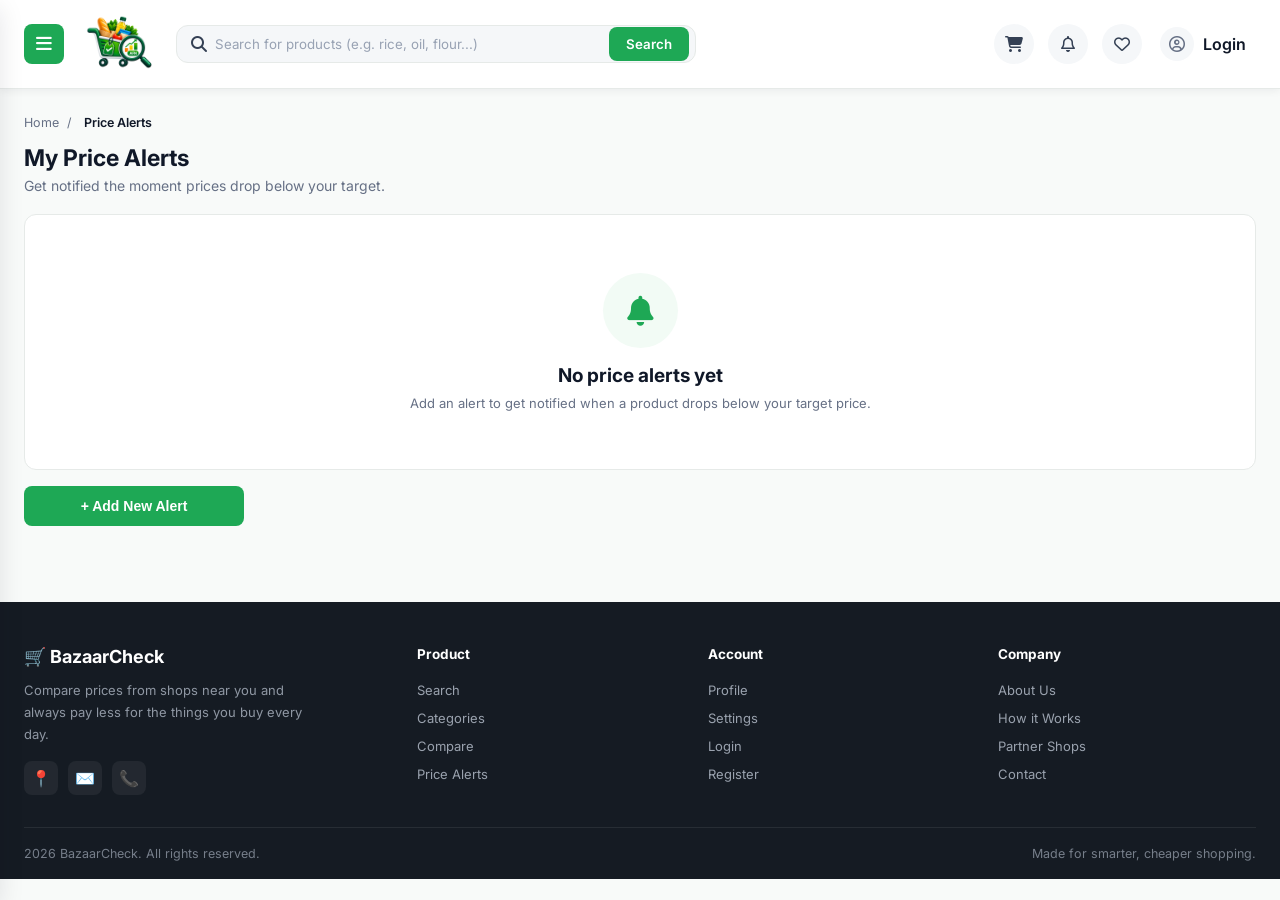
==== commit 4b0609d0: "Add the  login and register modal and add profile page based on the registered user." ====
--- a/alerts.html
+++ b/alerts.html
@@ -57,10 +57,15 @@
           <span id="favCount" class="cart-badge" style="display: none">0</span>
         </a>
 
-        <a href="#" class="user-chip">
-          <img src="images/1.png" alt="user" />
-          <span class="name">Hajar Ali</span>
-        </a>
+<a href="profile.html" data-protected="true" class="user-chip" id="userChip" data-protected="true">
+  <div class="topbar-avatar">
+    <i class="fa-regular fa-circle-user" id="topbarDefaultIcon"></i>
+    <img id="topbarAvatar" alt="Profile picture">
+  </div>
+  <span class="name" id="topbarName">Login</span>
+</a>
+
+
       </div>
     </header>
 
--- a/index.css
+++ b/index.css
@@ -2733,6 +2733,423 @@
   font-size: 13px;
 }
 
+/*    price-history page    */
+.history-picker{
+    margin-bottom:18px;
+}
+.history-picker .select-box{
+    max-width:280px;
+}
+
+.history-chart-card{
+    padding:24px 24px 12px;
+}
+#historyChart{
+    width:100%;
+    height:220px;
+    display:block;
+}
+.history-chart-labels{
+    display:flex;
+    justify-content:space-between;
+    padding:8px 4px 0;
+    font-size:11.5px;
+    color:var(--text-light);
+}
+
+.history-trend-badge{
+    display:inline-flex;
+    align-items:center;
+    gap:6px;
+    font-size:12.5px;
+    font-weight:700;
+    padding:5px 12px;
+    border-radius:20px;
+    margin-bottom:14px;
+}
+.history-trend-badge.up{
+    background:#fdeeee;
+    color:var(--danger);
+}
+.history-trend-badge.down{
+    background:var(--primary-light);
+    color:var(--primary-dark);
+}
+/*     Profile page    */
+.profile-header{
+    background:linear-gradient(120deg, var(--surface), var(--primary-light) 160%);
+    border:1px solid var(--border);
+    border-radius:var(--radius-lg);
+    padding:24px;
+    display:flex;
+    align-items:center;
+    gap:20px;
+    flex-wrap:wrap;
+    margin-bottom:20px;
+}
+.profile-avatar{
+    width:88px;
+    height:88px;
+    border-radius:50%;
+    object-fit:cover;
+    border:3px solid var(--primary-light);
+    flex-shrink:0;
+}
+.profile-header-info{
+    flex:1;
+    min-width:200px;
+}
+.profile-header-info h2{
+    margin:0 0 6px;
+    font-size:20px;
+    color:var(--black);
+}
+.profile-header-meta{
+    display:flex;
+    gap:14px;
+    flex-wrap:wrap;
+    font-size:13px;
+    color:var(--text-light);
+}
+
+.profile-grid{
+    display:grid;
+    grid-template-columns:1fr 1fr;
+    gap:20px;
+}
+
+.profile-card-title{
+    margin:0 0 12px;
+    font-size:15px;
+    color:var(--black);
+}
+.profile-row{
+    display:flex;
+    justify-content:space-between;
+    align-items:center;
+    padding:11px 0;
+    border-bottom:1px solid var(--border);
+    font-size:13.5px;
+}
+.profile-row:last-child{
+    border-bottom:none;
+}
+.profile-row span:first-child{
+    color:var(--text-light);
+}
+.profile-row span:last-child{
+    font-weight:600;
+    color:var(--black);
+}
+.profile-stat{
+    color:var(--primary-dark) !important;
+    font-weight:700 !important;
+}
+
+
+/*  AUTH MODAL / LOGIN-REQUIRED MESSAGE */
+.auth-modal, .site-message{
+    position:fixed;
+    inset:0;
+    background:rgba(16,24,40,0.55);
+    z-index:80;
+    display:flex;
+    align-items:center;
+    justify-content:center;
+    padding:20px;
+}
+.auth-modal-box, .site-message-box{
+    background:var(--surface);
+    border-radius:var(--radius-lg);
+    padding:28px;
+    max-width:380px;
+    width:100%;
+    position:relative;
+}
+.auth-modal-close{
+    position:absolute;
+    top:16px; right:16px;
+    width:30px; height:30px;
+    border-radius:50%;
+    background:var(--surface-soft);
+    border:none;
+    color:var(--text);
+    cursor:pointer;
+}
+.auth-modal-box h2{
+    margin:0 0 4px;
+    font-size:20px;
+}
+.auth-modal-sub{
+    color:var(--text-light);
+    font-size:13px;
+    margin:0 0 18px;
+}
+.auth-modal-switch{
+    text-align:center;
+    font-size:13px;
+    color:var(--text-light);
+    margin-top:14px;
+}
+.auth-modal-switch a{
+    color:var(--primary-dark);
+    font-weight:700;
+}
+
+.site-message-box{
+    text-align:center;
+    max-width:340px;
+}
+.site-message-icon{
+    width:60px; height:60px;
+    margin:0 auto 16px;
+    border-radius:50%;
+    background:var(--primary-light);
+    color:var(--primary-dark);
+    display:flex;
+    align-items:center;
+    justify-content:center;
+    font-size:24px;
+}
+.site-message-box h3{
+    margin:0 0 8px;
+    font-size:18px;
+}
+.site-message-box p{
+    color:var(--text-light);
+    font-size:13.5px;
+    margin:0 0 20px;
+    line-height:1.5;
+}
+.site-message-box .btn-ghost-full{
+    margin-top:8px;
+}
+
+/* logged-out topbar icon */
+.topbar-avatar{
+    width:34px; height:34px;
+    border-radius:50%;
+    background:var(--surface-soft);
+    display:flex;
+    align-items:center;
+    justify-content:center;
+    color:var(--text-light);
+    font-size:16px;
+    overflow:hidden;
+    flex-shrink:0;
+}
+.topbar-avatar img{
+    width:100%; height:100%;
+    object-fit:cover;
+    display:none;
+}
+
+
+/*  REGISTER FORM ADDITIONS  */
+.field-row{
+    display:grid;
+    grid-template-columns:1fr 1fr;
+    gap:12px;
+}
+.field-row .field{
+    margin-bottom:16px;
+}
+
+.avatar-upload{
+    display:flex;
+    align-items:center;
+    gap:14px;
+    margin-bottom:20px;
+}
+.avatar-upload-preview{
+    width:56px;
+    height:56px;
+    border-radius:50%;
+    background:var(--surface-soft);
+    border:1.5px solid var(--border);
+    display:flex;
+    align-items:center;
+    justify-content:center;
+    overflow:hidden;
+    flex-shrink:0;
+    color:var(--text-light);
+    font-size:22px;
+}
+.avatar-upload-preview img{
+    width:100%;
+    height:100%;
+    object-fit:cover;
+}
+.avatar-upload-btn{
+    display:inline-flex;
+    align-items:center;
+    gap:7px;
+    background:var(--surface-soft);
+    border:1px solid var(--border);
+    border-radius:var(--radius-sm);
+    padding:9px 14px;
+    font-size:12.5px;
+    font-weight:600;
+    color:var(--text);
+    cursor:pointer;
+    transition:var(--transition);
+}
+.avatar-upload-btn:hover{
+    background:var(--border);
+}
+
+.auth-error{
+    background:#fdeeee;
+    color:var(--danger);
+    border-radius:var(--radius-sm);
+    padding:9px 12px;
+    font-size:12.5px;
+    margin:-6px 0 14px;
+}
+
+.auth-modal-box{
+    max-height:88vh;
+    overflow-y:auto;
+}
+
+/* AUTH MODAL — REFINED INPUT & LAYOUT STYLING */
+.auth-modal-box{
+    box-shadow:0 24px 60px rgba(16,24,40,0.25);
+    border:1px solid var(--border);
+}
+
+.auth-modal-box .field{
+    margin-bottom:16px;
+}
+.auth-modal-box .field label{
+    display:block;
+    font-size:12.5px;
+    font-weight:600;
+    color:var(--text);
+    margin-bottom:6px;
+}
+.auth-modal-box .field input{
+    width:100%;
+    padding:12px 14px;
+    border:1.5px solid var(--border);
+    border-radius:var(--radius-sm);
+    font-size:14px;
+    color:var(--black);
+    background:var(--surface-soft);
+    outline:none;
+    transition:var(--transition);
+}
+.auth-modal-box .field input::placeholder{
+    color:var(--text-muted);
+}
+.auth-modal-box .field input:focus{
+    border-color:var(--primary);
+    background:var(--surface);
+    box-shadow:0 0 0 3px var(--primary-light);
+}
+
+.auth-modal-box .btn-primary-full{
+    width:100%;
+    padding:13px;
+    font-size:14.5px;
+    font-weight:700;
+    border-radius:var(--radius-sm);
+    background:var(--primary);
+    color:var(--white);
+    border:none;
+    cursor:pointer;
+    transition:var(--transition);
+    margin-top:4px;
+}
+.auth-modal-box .btn-primary-full:hover{
+    background:var(--primary-dark);
+    transform:translateY(-1px);
+    box-shadow:0 6px 16px rgba(23,138,76,0.28);
+}
+.auth-modal-box .btn-primary-full:active{
+    transform:translateY(0);
+}
+
+.auth-modal-box h2{
+    font-size:22px;
+    color:var(--black);
+    font-weight:700;
+}
+
+/* avatar upload area, refined */
+.avatar-upload{
+    background:var(--surface-soft);
+    border:1px dashed var(--border);
+    border-radius:var(--radius-md);
+    padding:14px;
+}
+.avatar-upload-preview{
+    width:60px;
+    height:60px;
+    box-shadow:0 2px 6px rgba(16,24,40,0.08);
+}
+.avatar-upload-btn{
+    box-shadow:0 1px 3px rgba(16,24,40,0.06);
+}
+.avatar-upload-btn:hover{
+    border-color:var(--primary);
+    color:var(--primary-dark);
+}
+
+/* close button polish */
+.auth-modal-close{
+    background:var(--surface-soft);
+    transition:var(--transition);
+}
+.auth-modal-close:hover{
+    background:var(--danger);
+    color:var(--white);
+    transform:rotate(90deg);
+}
+
+/* smooth entrance animation */
+.auth-modal-box{
+    animation:authModalIn 0.25s ease;
+}
+@keyframes authModalIn{
+    from{ opacity:0; transform:translateY(12px) scale(0.98); }
+    to{ opacity:1; transform:translateY(0) scale(1); }
+}
+
+/* error box, refined */
+.auth-error{
+    display:flex;
+    align-items:center;
+    gap:8px;
+    font-weight:600;
+}
+.auth-error::before{
+    content:"⚠";
+    font-size:14px;
+}
+
+@media (max-width:480px){
+    .field-row{
+        grid-template-columns:1fr;
+    }
+    .auth-modal-box{
+        padding:22px;
+    }
+}
+
+@media (max-width:900px){
+    .profile-grid{
+        grid-template-columns:1fr;
+    }
+    .profile-header{
+        text-align:center;
+        justify-content:center;
+    }
+    .profile-header-meta{
+        justify-content:center;
+    }
+}
+
 @media (max-width: 500px) {
   .alert-modal {
     padding: 15px;
